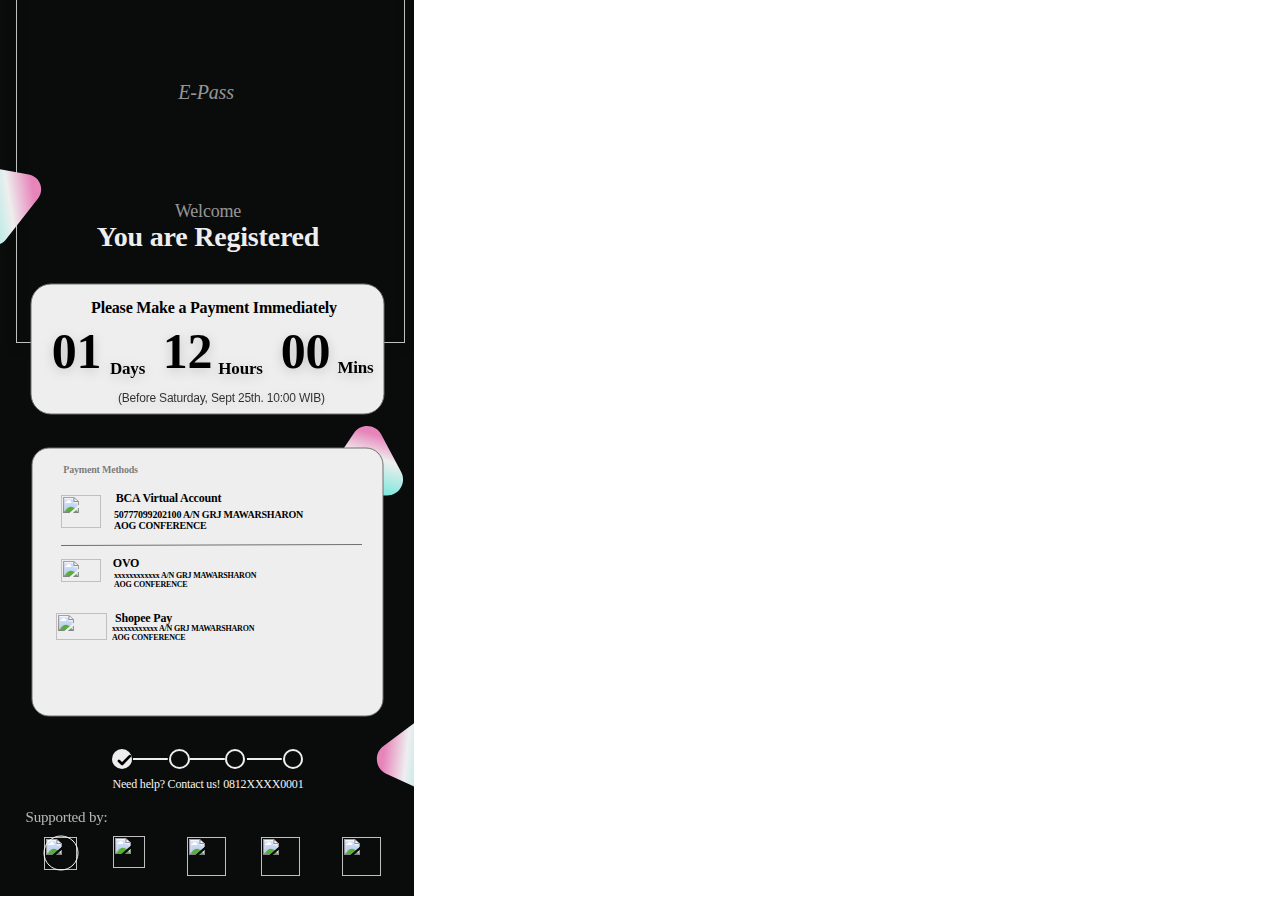
==== Step_1___Payment_Method.html @ 9010d150 "Add files via upload" ====
<!DOCTYPE html><html><head><meta charset="utf-8"/><meta http-equiv="X-UA-Compatible" content="IE=edge"/><meta name="viewport" content="width=device-width, initial-scale=1.0"><title>AOG Conference</title><link rel="stylesheet" type="text/css" id="applicationStylesheet" href="Step_1___Payment_Method.css"/><script id="applicationScript" type="text/javascript" src="Step_1___Payment_Method.js"></script></head><body><div id="Step_1_-_Payment_Method">
	<svg class="Background_c">
		<rect id="Background_c" rx="0" ry="0" x="0" y="0" width="414" height="896">
		</rect>
	</svg>
	<img id="Logo_c" src=".//assets/Logo_c.png" srcset=".//assets/Logo_c.png 1x">

	<div id="ID1_c">
		<svg class="Bulet_1_c">
			<ellipse id="Bulet_1_c" rx="9" ry="9" cx="9" cy="9">
			</ellipse>
		</svg>
		<div id="Check_c" class="Check">
			<svg class="Path_1_c" viewBox="77.57 171.838 7.988 5.809">
				<path id="Path_1_c" d="M 77.57049560546875 175.4299926757812 L 79.87003326416016 177.6471405029297 L 85.558349609375 171.8377838134766">
				</path>
			</svg>
		</div>
	</div>
	<div id="ID2_c">
		<svg class="Bulet_1_da">
			<ellipse id="Bulet_1_da" rx="9.5" ry="9" cx="9.5" cy="9">
			</ellipse>
		</svg>
		<div id="Check_da" class="Check">
			<svg class="Path_1_db" viewBox="77.57 171.838 7.988 5.809">
				<path id="Path_1_db" d="M 77.57049560546875 175.4299926757812 L 79.87003326416016 177.6471405029297 L 85.558349609375 171.8377838134766">
				</path>
			</svg>
		</div>
	</div>
	<div id="ID3_dc">
		<svg class="Bulet_1_dd">
			<ellipse id="Bulet_1_dd" rx="9" ry="9" cx="9" cy="9">
			</ellipse>
		</svg>
		<div id="Check_de" class="Check">
			<svg class="Path_1_df" viewBox="77.57 171.838 7.988 5.809">
				<path id="Path_1_df" d="M 77.57049560546875 175.4299926757812 L 79.87003326416016 177.6471405029297 L 85.558349609375 171.8377838134766">
				</path>
			</svg>
		</div>
	</div>
	<div id="ID4_dg">
		<svg class="Bulet_1_dh">
			<ellipse id="Bulet_1_dh" rx="9" ry="9" cx="9" cy="9">
			</ellipse>
		</svg>
		<div id="Check_di" class="Check">
			<svg class="Path_1_dj" viewBox="77.57 171.838 7.988 5.809">
				<path id="Path_1_dj" d="M 77.57049560546875 175.4299926757812 L 79.87003326416016 177.6471405029297 L 85.558349609375 171.8377838134766">
				</path>
			</svg>
		</div>
	</div>
	<div id="Garis__Step_dk">
		<svg class="Line_1_dl" viewBox="0 0 34.793 2">
			<path id="Line_1_dl" d="M 0 0 L 34.79327774047852 0">
			</path>
		</svg>
		<svg class="Line_2_dm" viewBox="0 0 34.793 2">
			<path id="Line_2_dm" d="M 0 0 L 34.79327774047852 0">
			</path>
		</svg>
		<svg class="Line_3_dn" viewBox="0 0 34.793 2">
			<path id="Line_3_dn" d="M 0 0 L 34.79327774047852 0">
			</path>
		</svg>
		<div id="Step__1_do">
			<span>Step <br/>1</span>
		</div>
		<div id="Step_2_dp">
			<span>Step 2</span>
		</div>
		<div id="Step_3_dq">
			<span>Step 3</span>
		</div>
		<div id="Step__4_dr">
			<span>Step <br/>4</span>
		</div>
	</div>
	<div id="Supported_by_ds">
		<span>Supported by:</span>
	</div>
	<div id="Need_help_Contact_us_0812XXXX0_dt">
		<span>Need help? Contact us! 0812XXXX0001</span>
	</div>
	<div id="Status_Bar_du">
		<div id="Battery_dv">
			<svg class="Border_dw">
				<rect id="Border_dw" rx="2.6666667461395264" ry="2.6666667461395264" x="0" y="0" width="22" height="11.333">
				</rect>
			</svg>
			<svg class="Cap_dx" viewBox="0 0 1.328 4">
				<path id="Cap_dx" d="M 0 0 L 0 4 C 0.8047311305999756 3.661223411560059 1.328037977218628 2.873133182525635 1.328037977218628 2 C 1.328037977218628 1.126866698265076 0.8047311305999756 0.3387765288352966 0 0">
				</path>
			</svg>
			<svg class="Capacity_dy">
				<rect id="Capacity_dy" rx="1.3333333730697632" ry="1.3333333730697632" x="0" y="0" width="18" height="7.333">
				</rect>
			</svg>
		</div>
		<svg class="Wifi_dz" viewBox="0 0 15.272 10.966">
			<path id="Wifi_dz" d="M 7.636500358581543 10.96560001373291 C 7.553820133209229 10.96560001373291 7.473130226135254 10.93181037902832 7.41510009765625 10.87290000915527 L 5.417100429534912 8.856900215148926 C 5.355820178985596 8.796520233154297 5.321700096130371 8.712539672851562 5.323500156402588 8.626500129699707 C 5.325290203094482 8.540619850158691 5.363010406494141 8.458290100097656 5.427000045776367 8.400600433349609 C 6.043790340423584 7.878690242767334 6.828470230102539 7.591279983520508 7.636500358581543 7.591279983520508 C 8.444530487060547 7.591279983520508 9.229209899902344 7.878699779510498 9.846000671386719 8.400600433349609 C 9.909970283508301 8.457460403442383 9.947690010070801 8.539790153503418 9.94950008392334 8.626500129699707 C 9.951300621032715 8.712539672851562 9.917180061340332 8.796520233154297 9.855899810791016 8.856900215148926 L 7.857900142669678 10.87290000915527 C 7.799020290374756 10.93268013000488 7.720390319824219 10.96560001373291 7.636500358581543 10.96560001373291 Z M 11.144700050354 7.427700042724609 C 11.06471061706543 7.427700042724609 10.9886302947998 7.397650241851807 10.93050003051758 7.343100070953369 C 10.02611064910889 6.524199962615967 8.856280326843262 6.073200225830078 7.636500358581543 6.073200225830078 C 6.41756010055542 6.073200225830078 5.248690128326416 6.524189949035645 4.345200061798096 7.343100070953369 C 4.287070274353027 7.397650241851807 4.210990428924561 7.427700042724609 4.13100004196167 7.427700042724609 C 4.048010349273682 7.427700042724609 3.970020294189453 7.395420074462891 3.911400318145752 7.336800098419189 L 2.7576003074646 6.170400142669678 C 2.695760250091553 6.108550071716309 2.662200212478638 6.026730060577393 2.663100242614746 5.940000057220459 C 2.663990259170532 5.853139877319336 2.698830127716064 5.771959781646729 2.761200189590454 5.711400032043457 C 4.090700149536133 4.47461986541748 5.82243013381958 3.793499946594238 7.637400150299072 3.793499946594238 C 9.452370643615723 3.793499946594238 11.18410015106201 4.47461986541748 12.51360034942627 5.711400032043457 C 12.57653999328613 5.772540092468262 12.6117000579834 5.853720188140869 12.61260032653809 5.940000057220459 C 12.61349010467529 6.025139808654785 12.57938003540039 6.109109878540039 12.51900005340576 6.170400142669678 L 11.36429977416992 7.336800098419189 C 11.3056697845459 7.395420074462891 11.22769069671631 7.427700042724609 11.144700050354 7.427700042724609 Z M 13.80420017242432 4.743000030517578 C 13.72325992584229 4.743000030517578 13.64719009399414 4.711999893188477 13.59000015258789 4.655700206756592 C 11.97506046295166 3.121779918670654 9.860730171203613 2.276999950408936 7.636500358581543 2.276999950408936 C 5.411370277404785 2.276999950408936 3.297040224075317 3.121769905090332 1.683000206947327 4.655700206756592 C 1.625820279121399 4.711989879608154 1.549740195274353 4.743000030517578 1.468800187110901 4.743000030517578 C 1.385810256004333 4.743000030517578 1.307820200920105 4.710720062255859 1.249200224876404 4.652100086212158 L 0.09360022097826004 3.485699892044067 C 0.03235022351145744 3.423549890518188 -0.0008897756924852729 3.342360019683838 2.24304201879022e-07 3.257100105285645 C 0.0009002243168652058 3.170560121536255 0.03510022535920143 3.089689970016479 0.09630022197961807 3.029400110244751 C 2.134430170059204 1.075860023498535 4.812250137329102 6.866454960174906e-09 7.636500358581543 6.866454960174906e-09 C 10.46075057983398 6.866454960174906e-09 13.13858032226562 1.075860023498535 15.17670059204102 3.029400110244751 C 15.23733043670654 3.090039968490601 15.2721004486084 3.173029899597168 15.2721004486084 3.257100105285645 C 15.27299022674561 3.342360019683838 15.23974990844727 3.423549890518188 15.17850017547607 3.485699892044067 L 14.02290058135986 4.652100086212158 C 13.96427059173584 4.710720062255859 13.88661003112793 4.743000030517578 13.80420017242432 4.743000030517578 Z">
			</path>
		</svg>
		<svg class="Cellular_Connection_d" viewBox="0 0 17 10.667">
			<path id="Cellular_Connection_d" d="M 16.00020027160645 10.6668004989624 L 15.00030040740967 10.6668004989624 C 14.44895076751709 10.6668004989624 14.00040054321289 10.2182502746582 14.00040054321289 9.666900634765625 L 14.00040054321289 0.999900221824646 C 14.00040054321289 0.4485502541065216 14.44895076751709 2.494811894848681e-07 15.00030040740967 2.494811894848681e-07 L 16.00020027160645 2.494811894848681e-07 C 16.55154991149902 2.494811894848681e-07 17.00010108947754 0.4485502541065216 17.00010108947754 0.999900221824646 L 17.00010108947754 9.666900634765625 C 17.00010108947754 10.2182502746582 16.55154991149902 10.6668004989624 16.00020027160645 10.6668004989624 Z M 11.33370018005371 10.6668004989624 L 10.33290100097656 10.6668004989624 C 9.781550407409668 10.6668004989624 9.333000183105469 10.2182502746582 9.333000183105469 9.666900634765625 L 9.333000183105469 3.333600282669067 C 9.333000183105469 2.782250165939331 9.781550407409668 2.333700180053711 10.33290100097656 2.333700180053711 L 11.33370018005371 2.333700180053711 C 11.88505077362061 2.333700180053711 12.3336009979248 2.782250165939331 12.3336009979248 3.333600282669067 L 12.3336009979248 9.666900634765625 C 12.3336009979248 10.2182502746582 11.88505077362061 10.6668004989624 11.33370018005371 10.6668004989624 Z M 6.666300773620605 10.6668004989624 L 5.66640043258667 10.6668004989624 C 5.115050315856934 10.6668004989624 4.666500568389893 10.2182502746582 4.666500568389893 9.666900634765625 L 4.666500568389893 5.66640043258667 C 4.666500568389893 5.115050315856934 5.115050315856934 4.666500091552734 5.66640043258667 4.666500091552734 L 6.666300773620605 4.666500091552734 C 7.218140602111816 4.666500091552734 7.667100429534912 5.115050315856934 7.667100429534912 5.66640043258667 L 7.667100429534912 9.666900634765625 C 7.667100429534912 10.2182502746582 7.218140602111816 10.6668004989624 6.666300773620605 10.6668004989624 Z M 1.999800562858582 10.6668004989624 L 0.9999005198478699 10.6668004989624 C 0.4485505521297455 10.6668004989624 5.447387820822769e-07 10.2182502746582 5.447387820822769e-07 9.666900634765625 L 5.447387820822769e-07 7.667100429534912 C 5.447387820822769e-07 7.115260124206543 0.4485505521297455 6.666300296783447 0.9999005198478699 6.666300296783447 L 1.999800562858582 6.666300296783447 C 2.551150560379028 6.666300296783447 2.999700546264648 7.115260124206543 2.999700546264648 7.667100429534912 L 2.999700546264648 9.666900634765625 C 2.999700546264648 10.2182502746582 2.551150560379028 10.6668004989624 1.999800562858582 10.6668004989624 Z">
			</path>
		</svg>
		<div id="Time_Style_d">
			<div id="_Time_d">
				<span>9:41</span>
			</div>
		</div>
	</div>
	<svg class="Rectangle_3_ea">
		<linearGradient id="Rectangle_3_ea" spreadMethod="pad" x1="-0.013" x2="1.035" y1="0" y2="1.349">
			<stop offset="0" stop-color="#80e8dd" stop-opacity="1"></stop>
			<stop offset="0.2091" stop-color="#7cc2f6" stop-opacity="1"></stop>
			<stop offset="0.5858" stop-color="#af81e4" stop-opacity="1"></stop>
			<stop offset="1" stop-color="#e784ba" stop-opacity="1"></stop>
		</linearGradient>
		<rect id="Rectangle_3_ea" rx="15" ry="15" x="0" y="0" width="345" height="56">
		</rect>
	</svg>
	<div id="Home_Indicator_d" class="Home_Indicator">
		<svg class="Home_Indicator_ea">
			<rect id="Home_Indicator_ea" rx="2.5" ry="2.5" x="0" y="0" width="134" height="5">
			</rect>
		</svg>
	</div>
	<img id="arrow_d" src=".//assets/arrow_d.png" srcset=".//assets/arrow_d.png 1x">

	<img id="refresh_d" src=".//assets/refresh_d.png" srcset=".//assets/refresh_d.png 1x">

	<svg class="Polygon_1_ea" viewBox="0 0 96 89">
		<linearGradient id="Polygon_1_ea" spreadMethod="pad" x1="0.267" x2="0.833" y1="0.41" y2="0.92">
			<stop offset="0" stop-color="#80e8dd" stop-opacity="1"></stop>
			<stop offset="0.591" stop-color="#eee" stop-opacity="1"></stop>
			<stop offset="1" stop-color="#e784ba" stop-opacity="1"></stop>
		</linearGradient>
		<path id="Polygon_1_ea" d="M 33.91754913330078 26.1112174987793 C 39.96156692504883 14.90459156036377 56.03842926025391 14.90459156036377 62.08245849609375 26.1112174987793 L 83.27459716796875 65.40497589111328 C 89.0238037109375 76.06497192382812 81.30366516113281 89 69.192138671875 89 L 26.807861328125 89 C 14.69633483886719 89 6.976194381713867 76.06497192382812 12.72540855407715 65.40497589111328 Z">
		</path>
	</svg>
	<svg class="Polygon_2_ec" viewBox="0 0 102 96">
		<linearGradient id="Polygon_2_ec" spreadMethod="pad" x1="0.267" x2="0.833" y1="0.41" y2="0.92">
			<stop offset="0" stop-color="#80e8dd" stop-opacity="1"></stop>
			<stop offset="0.591" stop-color="#eee" stop-opacity="1"></stop>
			<stop offset="1" stop-color="#e784ba" stop-opacity="1"></stop>
		</linearGradient>
		<path id="Polygon_2_ec" d="M 37.75325775146484 24.93503570556641 C 43.39348602294922 14.31813812255859 58.60650634765625 14.31813812255859 64.24673461914062 24.93503570556641 L 90.29267120361328 73.96267700195312 C 95.60027313232422 83.95344543457031 88.35902404785156 96 77.04593658447266 96 L 24.95406341552734 96 C 13.64097309112549 96 6.399733066558838 83.95344543457031 11.7073278427124 73.96267700195312 Z">
		</path>
	</svg>
	<svg class="Polygon_7_ee" viewBox="0 0 96 89">
		<linearGradient id="Polygon_7_ee" spreadMethod="pad" x1="0.267" x2="0.833" y1="0.41" y2="0.92">
			<stop offset="0" stop-color="#80e8dd" stop-opacity="1"></stop>
			<stop offset="0.591" stop-color="#eee" stop-opacity="1"></stop>
			<stop offset="1" stop-color="#e784ba" stop-opacity="1"></stop>
		</linearGradient>
		<path id="Polygon_7_ee" d="M 33.91754913330078 26.1112174987793 C 39.96156692504883 14.90459156036377 56.03842926025391 14.90459156036377 62.08245849609375 26.1112174987793 L 83.27459716796875 65.40497589111328 C 89.0238037109375 76.06497192382812 81.30366516113281 89 69.192138671875 89 L 26.807861328125 89 C 14.69633483886719 89 6.976194381713867 76.06497192382812 12.72540855407715 65.40497589111328 Z">
		</path>
	</svg>
	<div id="Logo_Sponsor_ef" class="Logo_Sponsor">
		<img id="gms_eg" src=".//assets/gms_eg.png" srcset=".//assets/gms_eg.png 1x">

		<svg class="Ellipse_8_eh">
			<ellipse id="Ellipse_8_eh" rx="17" ry="17" cx="17" cy="17">
			</ellipse>
		</svg>
		<img id="Image_15_ei" src=".//assets/Image_15_ei.png" srcset=".//assets/Image_15_ei.png 1x">

		<img id="Image_16_ej" src=".//assets/Image_16_ej.png" srcset=".//assets/Image_16_ej.png 1x">

		<img id="Image_12_ek" src=".//assets/Image_12_ek.png" srcset=".//assets/Image_12_ek.png 1x">

		<img id="Image_13_el" src=".//assets/Image_13_el.png" srcset=".//assets/Image_13_el.png 1x">

	</div>
	<div id="E-Pass">
		<span>E-Pass</span>
	</div>
	<svg class="Rectangle_4">
		<rect id="Rectangle_4" rx="20" ry="20" x="0" y="0" width="353" height="130">
		</rect>
	</svg>
	<div id="You_are_Registered">
		<span>You are Registered</span>
	</div>
	<div id="Welcome_ep">
		<span>Welcome</span>
	</div>
	<div id="ID01">
		<span>01</span>
	</div>
	<div id="ID12">
		<span>12</span>
	</div>
	<div id="ID00">
		<span>00</span>
	</div>
	<div id="Days">
		<span>Days</span>
	</div>
	<div id="Hours">
		<span>Hours</span>
	</div>
	<div id="Mins">
		<span>Mins</span>
	</div>
	<div id="Please_Make_a_Payment_Immediat">
		<span>Please Make a Payment Immediately</span>
	</div>
	<svg class="Rectangle_6_ex">
		<rect id="Rectangle_6_ex" rx="17" ry="17" x="0" y="0" width="351" height="268">
		</rect>
	</svg>
	<img id="Image_17" src=".//assets/Image_17.png" srcset=".//assets/Image_17.png 1x">

	<div id="Payment_Methods">
		<span>Payment Methods</span>
	</div>
	<div id="BCA_Virtual_Account">
		<span>BCA Virtual Account</span>
	</div>
	<div id="ID50777099202100_AN__GRJ_MAWAR">
		<span>50777099202100 A/N  GRJ MAWARSHARON  <br/>AOG CONFERENCE</span><br>
	</div>
	<img id="Image_18_e" src=".//assets/Image_18_e.png" srcset=".//assets/Image_18_e.png 1x">

	<svg class="Line_4" viewBox="0 0 301 1">
		<path id="Line_4" d="M 0 1 L 301 0">
		</path>
	</svg>
	<img id="Image_19" src=".//assets/Image_19.png" srcset=".//assets/Image_19.png 1x">

	<img id="Image_20" src=".//assets/Image_20.png" srcset=".//assets/Image_20.png 1x">

	<img id="Image_21" src=".//assets/Image_21.png" srcset=".//assets/Image_21.png 1x">

	<img id="Image_23" src=".//assets/Image_23.png" srcset=".//assets/Image_23.png 1x">

	<div id="OVO">
		<span>OVO</span>
	</div>
	<div id="xxxxxxxxxxxx_AN__GRJ_MAWARSHAR">
		<span>xxxxxxxxxxxx A/N  GRJ MAWARSHARON  <br/>AOG CONFERENCE</span><br>
	</div>
	<div id="Shopee_Pay">
		<span>Shopee Pay</span>
	</div>
	<div id="xxxxxxxxxxxx_AN__GRJ_MAWARSHAR_fb">
		<span>xxxxxxxxxxxx A/N  GRJ MAWARSHARON  <br/>AOG CONFERENCE</span><br>
	</div>
	<div id="Before_Saturday_Sept_25th_1000">
		<span>(Before Saturday, Sept 25th. 10:00 WIB) </span>
	</div>
</div>
</body>
<script src="https://code.jquery.com/jquery-3.4.1.min.js" integrity="sha256-CSXorXvZcTkaix6Yvo6HppcZGetbYMGWSFlBw8HfCJo="crossorigin="anonymous"></script>
<script src="https://cdnjs.cloudflare.com/ajax/libs/popper.js/1.14.3/umd/popper.min.js" integrity="sha384-ZMP7rVo3mIykV+2+9J3UJ46jBk0WLaUAdn689aCwoqbBJiSnjAK/l8WvCWPIPm49" crossorigin="anonymous"></script>

<script type="text/javascript">
	$("#Image_18_e").click(function(){
		window.location.href = "Step_1___VA.html";
	});

	$("#Image_21").click(function(){
		window.location.href = "Step_2.html";
	});
	
	$("#Image_23").click(function(){
		window.location.href = "Step_2.html";
	});
</script>

</html>
---- Step_1___Payment_Method.css ----
.mediaViewInfo {
	--web-view-name: Step 1 - Payment Method;
	--web-view-id: Step_1_-_Payment_Method;
	--web-scale-to-fit: true;
	--web-scale-to-fit-type: fit;
	--web-scale-on-resize: true;
	--web-enable-deep-linking: true;
}
:root {
	--web-view-ids: Step_1_-_Payment_Method;
}
* {
	margin: 0;
	padding: 0;
	box-sizing: border-box;
	border: none;
}
#Step_1_-_Payment_Method {
	position: absolute;
	width: 414px;
	height: 896px;
	background-color: rgba(255,255,255,1);
	overflow: hidden;
	--web-view-name: Step 1 - Payment Method;
	--web-view-id: Step_1_-_Payment_Method;
	--web-scale-to-fit: true;
	--web-scale-to-fit-type: fit;
	--web-scale-on-resize: true;
	--web-enable-deep-linking: true;
}
#Background_c {
	fill: rgba(10,11,11,1);
}
.Background_c {
	position: absolute;
	overflow: visible;
	width: 414px;
	height: 896px;
	left: 0px;
	top: 0px;
}
#Logo_c {
	filter: drop-shadow(0px 6px 6px rgba(0, 0, 0, 0.161));
	position: absolute;
	width: 389px;
	height: 389px;
	left: 16px;
	top: -46px;
	overflow: visible;
}
#ID1_c {
	position: absolute;
	width: 62.466px;
	height: 18px;
	left: 68.534px;
	top: 750px;
	overflow: visible;
}
#Bulet_1_c {
	fill: rgba(238,238,238,1);
	stroke: rgba(238,238,238,1);
	stroke-width: 2px;
	stroke-linejoin: miter;
	stroke-linecap: butt;
	stroke-miterlimit: 4;
	shape-rendering: auto;
}
.Bulet_1_c {
	position: absolute;
	overflow: visible;
	width: 18px;
	height: 18px;
	left: 44.466px;
	top: 0px;
}
#Check_c {
	position: absolute;
	width: 57.973px;
	height: 11.619px;
	left: 0px;
	top: 0.229px;
	overflow: visible;
}
#Path_1_c {
	fill: transparent;
	stroke: rgba(0,0,0,1);
	stroke-width: 2px;
	stroke-linejoin: round;
	stroke-linecap: round;
	stroke-miterlimit: 4;
	shape-rendering: auto;
}
.Path_1_c {
	overflow: visible;
	position: absolute;
	width: 10.816px;
	height: 8.224px;
	left: 49.985px;
	top: 5.809px;
	transform: matrix(1,0,0,1,0,0);
}
#ID2_c {
	position: absolute;
	width: 63.405px;
	height: 19px;
	left: 125.595px;
	top: 749px;
	overflow: visible;
}
#Bulet_1_da {
	fill: transparent;
	stroke: rgba(238,238,238,1);
	stroke-width: 2px;
	stroke-linejoin: miter;
	stroke-linecap: butt;
	stroke-miterlimit: 4;
	shape-rendering: auto;
}
.Bulet_1_da {
	position: absolute;
	overflow: visible;
	width: 19px;
	height: 18px;
	left: 44.405px;
	top: 1px;
}
#Check_da {
	opacity: 0;
	position: absolute;
	width: 57.973px;
	height: 11.619px;
	left: 0px;
	top: 0px;
	overflow: visible;
}
#Path_1_db {
	fill: transparent;
	stroke: rgba(238,238,238,1);
	stroke-width: 2px;
	stroke-linejoin: round;
	stroke-linecap: round;
	stroke-miterlimit: 4;
	shape-rendering: auto;
}
.Path_1_db {
	overflow: visible;
	position: absolute;
	width: 10.816px;
	height: 8.224px;
	left: 49.985px;
	top: 5.809px;
	transform: matrix(1,0,0,1,0,0);
}
#ID3_dc {
	position: absolute;
	width: 62.039px;
	height: 19px;
	left: 181.961px;
	top: 749px;
	overflow: visible;
}
#Bulet_1_dd {
	fill: transparent;
	stroke: rgba(238,238,238,1);
	stroke-width: 2px;
	stroke-linejoin: miter;
	stroke-linecap: butt;
	stroke-miterlimit: 4;
	shape-rendering: auto;
}
.Bulet_1_dd {
	position: absolute;
	overflow: visible;
	width: 18px;
	height: 18px;
	left: 44.039px;
	top: 1px;
}
#Check_de {
	opacity: 0;
	position: absolute;
	width: 57.973px;
	height: 11.619px;
	left: 0px;
	top: 0px;
	overflow: visible;
}
#Path_1_df {
	fill: transparent;
	stroke: rgba(238,238,238,1);
	stroke-width: 2px;
	stroke-linejoin: round;
	stroke-linecap: round;
	stroke-miterlimit: 4;
	shape-rendering: auto;
}
.Path_1_df {
	overflow: visible;
	position: absolute;
	width: 10.816px;
	height: 8.224px;
	left: 49.985px;
	top: 5.809px;
	transform: matrix(1,0,0,1,0,0);
}
#ID4_dg {
	position: absolute;
	width: 62.283px;
	height: 19px;
	left: 239.717px;
	top: 749px;
	overflow: visible;
}
#Bulet_1_dh {
	fill: transparent;
	stroke: rgba(238,238,238,1);
	stroke-width: 2px;
	stroke-linejoin: miter;
	stroke-linecap: butt;
	stroke-miterlimit: 4;
	shape-rendering: auto;
}
.Bulet_1_dh {
	position: absolute;
	overflow: visible;
	width: 18px;
	height: 18px;
	left: 44.283px;
	top: 1px;
}
#Check_di {
	opacity: 0;
	position: absolute;
	width: 57.973px;
	height: 11.619px;
	left: 0px;
	top: 0px;
	overflow: visible;
}
#Path_1_dj {
	fill: transparent;
	stroke: rgba(238,238,238,1);
	stroke-width: 2px;
	stroke-linejoin: round;
	stroke-linecap: round;
	stroke-miterlimit: 4;
	shape-rendering: auto;
}
.Path_1_dj {
	overflow: visible;
	position: absolute;
	width: 10.816px;
	height: 8.224px;
	left: 49.985px;
	top: 5.809px;
	transform: matrix(1,0,0,1,0,0);
}
#Garis__Step_dk {
	position: absolute;
	width: 148.915px;
	height: 1px;
	left: 133.083px;
	top: 758.75px;
	overflow: visible;
}
#Line_1_dl {
	fill: transparent;
	stroke: rgba(238,238,238,1);
	stroke-width: 2px;
	stroke-linejoin: miter;
	stroke-linecap: butt;
	stroke-miterlimit: 4;
	shape-rendering: auto;
}
.Line_1_dl {
	overflow: visible;
	position: absolute;
	width: 34.793px;
	height: 2px;
	left: 0px;
	top: 0px;
	transform: matrix(1,0,0,1,0,0);
}
#Line_2_dm {
	fill: transparent;
	stroke: rgba(238,238,238,1);
	stroke-width: 2px;
	stroke-linejoin: miter;
	stroke-linecap: butt;
	stroke-miterlimit: 4;
	shape-rendering: auto;
}
.Line_2_dm {
	overflow: visible;
	position: absolute;
	width: 34.793px;
	height: 2px;
	left: 57.061px;
	top: 0px;
	transform: matrix(1,0,0,1,0,0);
}
#Line_3_dn {
	fill: transparent;
	stroke: rgba(238,238,238,1);
	stroke-width: 2px;
	stroke-linejoin: miter;
	stroke-linecap: butt;
	stroke-miterlimit: 4;
	shape-rendering: auto;
}
.Line_3_dn {
	overflow: visible;
	position: absolute;
	width: 34.793px;
	height: 2px;
	left: 114.122px;
	top: 0px;
	transform: matrix(1,0,0,1,0,0);
}
#Step__1_do {
	display: none;
	left: -24.083px;
	top: 13.25px;
	position: absolute;
	overflow: visible;
	width: 33px;
	height: 32px;
	text-align: center;
	font-family: SF Pro Text;
	font-style: normal;
	font-weight: bold;
	font-size: 12px;
	color: rgba(238,238,238,1);
	letter-spacing: -0.2px;
}
#Step_2_dp {
	opacity: 0.75;
	display: none;
	left: 32.917px;
	top: 13.25px;
	position: absolute;
	overflow: visible;
	width: 30px;
	height: 32px;
	text-align: center;
	font-family: SF Pro Text;
	font-style: normal;
	font-weight: bold;
	font-size: 12px;
	color: rgba(238,238,238,1);
	letter-spacing: -0.2px;
}
#Step_3_dq {
	opacity: 0.75;
	display: none;
	left: 88.917px;
	top: 13.25px;
	position: absolute;
	overflow: visible;
	width: 33px;
	height: 32px;
	text-align: center;
	font-family: SF Pro Text;
	font-style: normal;
	font-weight: bold;
	font-size: 12px;
	color: rgba(238,238,238,1);
	letter-spacing: -0.2px;
}
#Step__4_dr {
	opacity: 0.75;
	display: none;
	left: 143.917px;
	top: 13.25px;
	position: absolute;
	overflow: visible;
	width: 34px;
	height: 32px;
	text-align: center;
	font-family: SF Pro Text;
	font-style: normal;
	font-weight: bold;
	font-size: 12px;
	color: rgba(238,238,238,1);
	letter-spacing: -0.2px;
}
#Supported_by_ds {
	opacity: 0.72;
	left: 15px;
	top: 809px;
	position: absolute;
	overflow: visible;
	width: 103px;
	height: 20px;
	text-align: center;
	font-family: Calibri;
	font-style: normal;
	font-weight: normal;
	font-size: 15px;
	color: rgba(245,245,245,1);
	letter-spacing: -0.2px;
}
#Need_help_Contact_us_0812XXXX0_dt {
	left: 27px;
	top: 777px;
	position: absolute;
	overflow: visible;
	width: 362px;
	height: 23px;
	text-align: center;
	font-family: Calibri;
	font-style: normal;
	font-weight: normal;
	font-size: 12px;
	color: rgba(245,245,245,1);
	letter-spacing: -0.2px;
}
#Status_Bar_du {
	position: absolute;
	width: 339.328px;
	height: 18px;
	left: 37px;
	top: 21.33px;
	display: none;
	overflow: visible;
}
#Battery_dv {
	position: absolute;
	width: 24.328px;
	height: 11.333px;
	left: 315px;
	top: 3.003px;
	overflow: visible;
}
#Border_dw {
	opacity: 0.35;
	fill: rgba(238,238,238,1);
	stroke: rgba(255,255,255,1);
	stroke-width: 1px;
	stroke-linejoin: miter;
	stroke-linecap: butt;
	stroke-miterlimit: 10;
	shape-rendering: auto;
}
.Border_dw {
	position: absolute;
	overflow: visible;
	width: 22px;
	height: 11.333px;
	left: 0px;
	top: 0px;
}
#Cap_dx {
	opacity: 0.4;
	fill: rgba(238,238,238,1);
}
.Cap_dx {
	overflow: visible;
	position: absolute;
	width: 1.328px;
	height: 4px;
	left: 23px;
	top: 3.667px;
	transform: matrix(1,0,0,1,0,0);
}
#Capacity_dy {
	fill: rgba(238,238,238,1);
}
.Capacity_dy {
	position: absolute;
	overflow: visible;
	width: 18px;
	height: 7.333px;
	left: 2px;
	top: 2px;
}
#Wifi_dz {
	fill: rgba(238,238,238,1);
}
.Wifi_dz {
	overflow: visible;
	position: absolute;
	width: 15.272px;
	height: 10.966px;
	left: 294.694px;
	top: 3.001px;
	transform: matrix(1,0,0,1,0,0);
}
#Cellular_Connection_d {
	fill: rgba(238,238,238,1);
}
.Cellular_Connection_d {
	overflow: visible;
	position: absolute;
	width: 17px;
	height: 10.667px;
	left: 272.667px;
	top: 3.337px;
	transform: matrix(1,0,0,1,0,0);
}
#Time_Style_d {
	position: absolute;
	width: 54px;
	height: 18px;
	left: 0px;
	top: 0px;
	overflow: visible;
}
#_Time_d {
	left: 0px;
	top: 0px;
	position: absolute;
	overflow: hidden;
	width: 55px;
	height: 18px;
	text-align: center;
	font-family: SF Pro Text;
	font-style: normal;
	font-weight: bold;
	font-size: 15px;
	color: rgba(238,238,238,1);
	letter-spacing: -0.2px;
}
#Rectangle_3_ea {
	opacity: 0.7;
	fill: url(#Rectangle_3_ea);
	stroke: rgba(54,57,154,0.302);
	stroke-width: 1px;
	stroke-linejoin: miter;
	stroke-linecap: butt;
	stroke-miterlimit: 4;
	shape-rendering: auto;
}
.Rectangle_3_ea {
	filter: drop-shadow(0px 10px 10px rgba(89, 95, 255, 0.243));
	display: none;
	position: absolute;
	overflow: visible;
	width: 375px;
	height: 86px;
	left: 35px;
	top: 632px;
}
#Home_Indicator_d {
	position: absolute;
	width: 134px;
	height: 5px;
	left: 140px;
	top: 881px;
	display: none;
	overflow: visible;
}
#Home_Indicator_ea {
	fill: rgba(255,255,255,1);
}
.Home_Indicator_ea {
	position: absolute;
	overflow: visible;
	width: 134px;
	height: 5px;
	left: 0px;
	top: 0px;
}
#arrow_d {
	display: none;
	position: absolute;
	width: 16px;
	height: 16px;
	left: 37px;
	top: 57px;
	overflow: visible;
}
#refresh_d {
	display: none;
	position: absolute;
	width: 23px;
	height: 23px;
	left: 353px;
	top: 54px;
	overflow: visible;
}
#Polygon_1_ea {
	fill: url(#Polygon_1_ea);
}
.Polygon_1_ea {
	overflow: visible;
	position: absolute;
	width: 96px;
	height: 89px;
	transform: matrix(1,0,0,1,378.9255,724.6476) rotate(143deg);
	transform-origin: center;
	left: 0px;
	top: 0px;
}
#Polygon_2_ec {
	fill: url(#Polygon_2_ec);
}
.Polygon_2_ec {
	overflow: visible;
	position: absolute;
	width: 102px;
	height: 96px;
	transform: matrix(1,0,0,1,-66.8779,141.4269) rotate(-52deg);
	transform-origin: center;
	left: 0px;
	top: 0px;
}
#Polygon_7_ee {
	fill: url(#Polygon_7_ee);
}
.Polygon_7_ee {
	overflow: visible;
	position: absolute;
	width: 96px;
	height: 89px;
	transform: matrix(1,0,0,1,303.9255,429.6476) rotate(242deg);
	transform-origin: center;
	left: 0px;
	top: 0px;
}
#Logo_Sponsor_ef {
	position: absolute;
	width: 337px;
	height: 40px;
	left: 44px;
	top: 836px;
	overflow: visible;
}
#gms_eg {
	position: absolute;
	width: 33px;
	height: 33px;
	left: 0px;
	top: 1px;
	overflow: visible;
}
#Ellipse_8_eh {
	fill: transparent;
	stroke: rgba(255,255,255,1);
	stroke-width: 1px;
	stroke-linejoin: miter;
	stroke-linecap: butt;
	stroke-miterlimit: 4;
	shape-rendering: auto;
}
.Ellipse_8_eh {
	position: absolute;
	overflow: visible;
	width: 34px;
	height: 34px;
	left: 0px;
	top: 0px;
}
#Image_15_ei {
	position: absolute;
	width: 32px;
	height: 32px;
	left: 69px;
	top: 0px;
	overflow: visible;
}
#Image_16_ej {
	position: absolute;
	width: 39px;
	height: 39px;
	left: 298px;
	top: 1px;
	overflow: visible;
}
#Image_12_ek {
	position: absolute;
	width: 39px;
	height: 39px;
	left: 143px;
	top: 1px;
	overflow: visible;
}
#Image_13_el {
	position: absolute;
	width: 39px;
	height: 39px;
	left: 217px;
	top: 1px;
	overflow: visible;
}
#E-Pass {
	left: 95px;
	top: 81px;
	position: absolute;
	overflow: visible;
	width: 222px;
	height: 31px;
	text-align: center;
	font-family: Calibri;
	font-style: italic;
	font-weight: normal;
	font-size: 20px;
	color: rgba(245,245,245,0.6);
	letter-spacing: -0.2px;
}
#Rectangle_4 {
	fill: rgba(238,238,238,1);
	stroke: rgba(112,112,112,1);
	stroke-width: 1px;
	stroke-linejoin: miter;
	stroke-linecap: butt;
	stroke-miterlimit: 4;
	shape-rendering: auto;
}
.Rectangle_4 {
	position: absolute;
	overflow: visible;
	width: 353px;
	height: 130px;
	left: 31px;
	top: 284px;
}
#You_are_Registered {
	left: 32px;
	top: 221px;
	position: absolute;
	overflow: visible;
	width: 352px;
	height: 44px;
	text-align: center;
	font-family: SF Pro Text;
	font-style: normal;
	font-weight: bold;
	font-size: 28px;
	color: rgba(238,238,238,1);
	letter-spacing: -0.2px;
}
#Welcome_ep {
	left: 97px;
	top: 201px;
	position: absolute;
	overflow: visible;
	width: 222px;
	height: 31px;
	text-align: center;
	font-family: Calibri;
	font-style: normal;
	font-weight: normal;
	font-size: 18px;
	color: rgba(245,245,245,0.6);
	letter-spacing: -0.2px;
}
#ID01 {
	filter: drop-shadow(0px 3px 6px rgba(0, 0, 0, 0.161));
	left: 38px;
	top: 322px;
	position: absolute;
	overflow: visible;
	width: 77px;
	height: 89px;
	text-align: center;
	font-family: SF Pro Text;
	font-style: normal;
	font-weight: bold;
	font-size: 50px;
	color: rgba(0,0,0,1);
	letter-spacing: -0.2px;
}
#ID12 {
	filter: drop-shadow(0px 3px 6px rgba(0, 0, 0, 0.161));
	left: 149px;
	top: 322px;
	position: absolute;
	overflow: visible;
	width: 77px;
	height: 89px;
	text-align: center;
	font-family: SF Pro Text;
	font-style: normal;
	font-weight: bold;
	font-size: 50px;
	color: rgba(0,0,0,1);
	letter-spacing: -0.2px;
}
#ID00 {
	filter: drop-shadow(0px 3px 6px rgba(0, 0, 0, 0.161));
	left: 267px;
	top: 322px;
	position: absolute;
	overflow: visible;
	width: 77px;
	height: 89px;
	text-align: center;
	font-family: SF Pro Text;
	font-style: normal;
	font-weight: bold;
	font-size: 50px;
	color: rgba(0,0,0,1);
	letter-spacing: -0.2px;
}
#Days {
	filter: drop-shadow(0px 3px 6px rgba(0, 0, 0, 0.161));
	left: 109px;
	top: 359px;
	position: absolute;
	overflow: visible;
	width: 37px;
	white-space: nowrap;
	text-align: center;
	font-family: SF Pro Text;
	font-style: normal;
	font-weight: bold;
	font-size: 17px;
	color: rgba(0,0,0,1);
	letter-spacing: -0.2px;
}
#Hours {
	filter: drop-shadow(0px 3px 6px rgba(0, 0, 0, 0.161));
	left: 218px;
	top: 359px;
	position: absolute;
	overflow: visible;
	width: 45px;
	white-space: nowrap;
	text-align: center;
	font-family: SF Pro Text;
	font-style: normal;
	font-weight: bold;
	font-size: 17px;
	color: rgba(0,0,0,1);
	letter-spacing: -0.2px;
}
#Mins {
	filter: drop-shadow(0px 3px 6px rgba(0, 0, 0, 0.161));
	left: 337px;
	top: 358px;
	position: absolute;
	overflow: visible;
	width: 37px;
	white-space: nowrap;
	text-align: center;
	font-family: SF Pro Text;
	font-style: normal;
	font-weight: bold;
	font-size: 17px;
	color: rgba(0,0,0,1);
	letter-spacing: -0.2px;
}
#Please_Make_a_Payment_Immediat {
	left: 74px;
	top: 299px;
	position: absolute;
	overflow: visible;
	width: 280px;
	height: 23px;
	text-align: center;
	font-family: SF Pro Text;
	font-style: normal;
	font-weight: bold;
	font-size: 16px;
	color: rgba(0,0,0,1);
	letter-spacing: -0.2px;
}
#Rectangle_6_ex {
	fill: rgba(238,238,238,1);
	stroke: rgba(112,112,112,1);
	stroke-width: 1px;
	stroke-linejoin: miter;
	stroke-linecap: butt;
	stroke-miterlimit: 4;
	shape-rendering: auto;
}
.Rectangle_6_ex {
	position: absolute;
	overflow: visible;
	width: 351px;
	height: 268px;
	left: 32px;
	top: 448px;
}
#Image_17 {
	position: absolute;
	width: 40px;
	height: 33px;
	left: 61px;
	top: 495px;
	overflow: visible;
}
#Payment_Methods {
	left: 18px;
	top: 464px;
	position: absolute;
	overflow: visible;
	width: 165px;
	height: 16px;
	text-align: center;
	font-family: SF Pro Text;
	font-style: normal;
	font-weight: bold;
	font-size: 10px;
	color: rgba(0,0,0,0.502);
	letter-spacing: -0.2px;
}
#BCA_Virtual_Account {
	left: 111px;
	top: 491px;
	position: absolute;
	overflow: visible;
	width: 115px;
	height: 16px;
	text-align: center;
	font-family: SF Pro Text;
	font-style: normal;
	font-weight: bold;
	font-size: 12px;
	color: rgba(0,0,0,1);
	letter-spacing: -0.2px;
}
#ID50777099202100_AN__GRJ_MAWAR {
	left: 114px;
	top: 509px;
	position: absolute;
	overflow: hidden;
	width: 203px;
	height: 28px;
	text-align: left;
	font-family: SF Pro Text;
	font-style: normal;
	font-weight: bold;
	font-size: 10px;
	color: rgba(0,0,0,1);
	letter-spacing: -0.2px;
}
#Image_18_e {
	opacity: 0.54;
	position: absolute;
	width: 16px;
	height: 11px;
	left: 344px;
	top: 509px;
	overflow: visible;
}
#Line_4 {
	fill: transparent;
	stroke: rgba(112,112,112,1);
	stroke-width: 1px;
	stroke-linejoin: miter;
	stroke-linecap: butt;
	stroke-miterlimit: 4;
	shape-rendering: auto;
}
.Line_4 {
	overflow: visible;
	position: absolute;
	width: 301.003px;
	height: 2px;
	left: 60.5px;
	top: 543.5px;
	transform: matrix(1,0,0,1,0,0);
}
#Image_19 {
	position: absolute;
	width: 40px;
	height: 23px;
	left: 61px;
	top: 559px;
	overflow: visible;
}
#Image_20 {
	position: absolute;
	width: 51px;
	height: 27px;
	left: 56px;
	top: 613px;
	overflow: visible;
}
#Image_21 {
	opacity: 0.54;
	position: absolute;
	width: 16px;
	height: 11px;
	left: 344px;
	top: 565px;
	overflow: visible;
}
#Image_23 {
	opacity: 0.54;
	position: absolute;
	width: 16px;
	height: 11px;
	left: 344px;
	top: 616px;
	overflow: visible;
}
#OVO {
	left: 111px;
	top: 556px;
	position: absolute;
	overflow: visible;
	width: 30px;
	height: 16px;
	text-align: center;
	font-family: SF Pro Text;
	font-style: normal;
	font-weight: bold;
	font-size: 12px;
	color: rgba(0,0,0,1);
	letter-spacing: -0.2px;
}
#xxxxxxxxxxxx_AN__GRJ_MAWARSHAR {
	left: 114px;
	top: 571px;
	position: absolute;
	overflow: hidden;
	width: 148px;
	height: 28px;
	text-align: left;
	font-family: SF Pro Text;
	font-style: normal;
	font-weight: bold;
	font-size: 8px;
	color: rgba(0,0,0,1);
	letter-spacing: -0.2px;
}
#Shopee_Pay {
	left: 112px;
	top: 611px;
	position: absolute;
	overflow: visible;
	width: 63px;
	height: 16px;
	text-align: center;
	font-family: SF Pro Text;
	font-style: normal;
	font-weight: bold;
	font-size: 12px;
	color: rgba(0,0,0,1);
	letter-spacing: -0.2px;
}
#xxxxxxxxxxxx_AN__GRJ_MAWARSHAR_fb {
	left: 112px;
	top: 624px;
	position: absolute;
	overflow: hidden;
	width: 150px;
	height: 23px;
	text-align: left;
	font-family: SF Pro Text;
	font-style: normal;
	font-weight: bold;
	font-size: 8px;
	color: rgba(0,0,0,1);
	letter-spacing: -0.2px;
}
#Before_Saturday_Sept_25th_1000 {
	opacity: 0.8;
	filter: drop-shadow(0px 3px 6px rgba(0, 0, 0, 0.161));
	left: 118px;
	top: 391px;
	position: absolute;
	overflow: visible;
	width: 171px;
	white-space: nowrap;
	text-align: center;
	font-family: Arial;
	font-style: normal;
	font-weight: normal;
	font-size: 12px;
	color: rgba(0,0,0,1);
	letter-spacing: -0.2px;
}
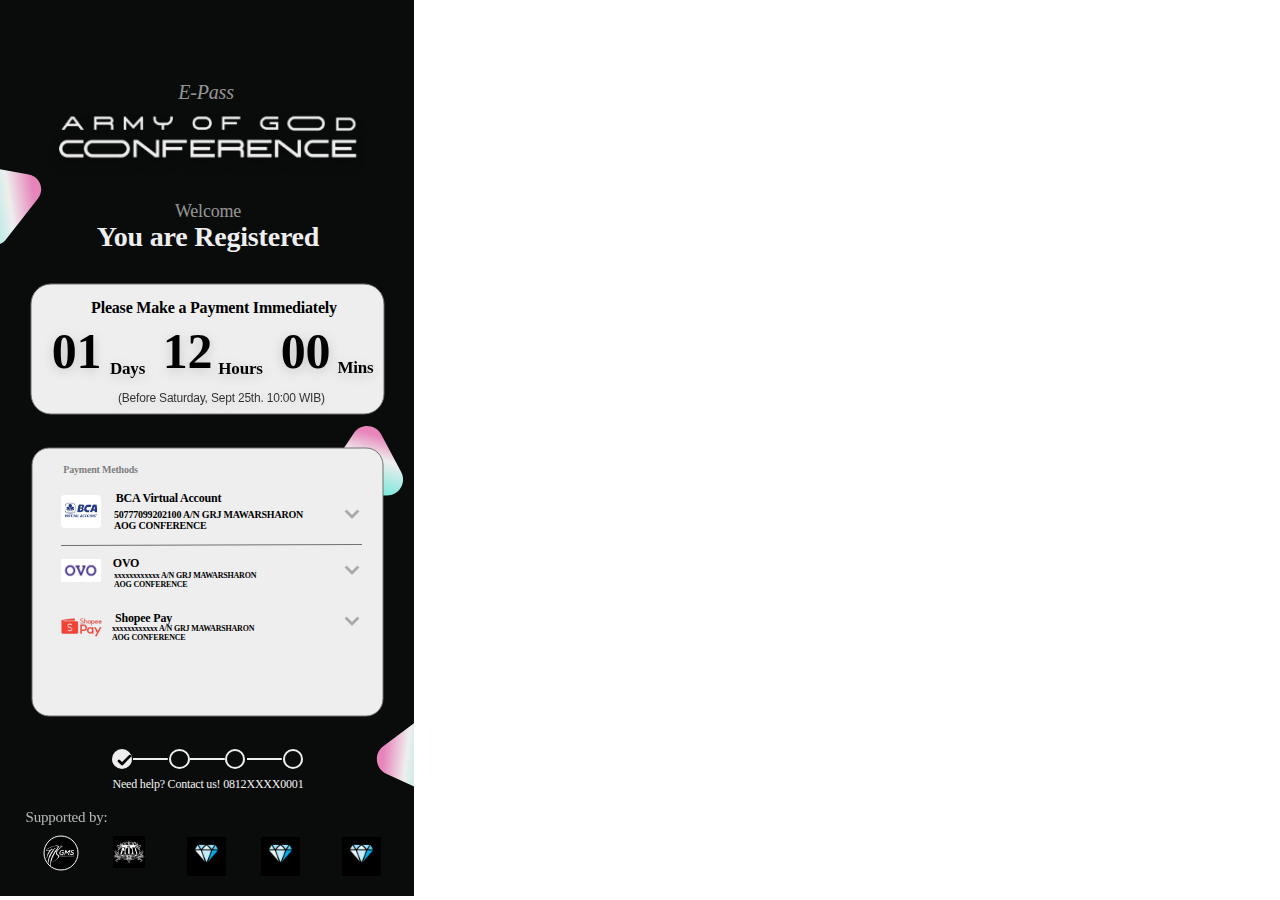
==== commit d51b6158: "Update Step_1___Payment_Method.html" ====
--- a/Step_1___Payment_Method.html
+++ b/Step_1___Payment_Method.html
@@ -1,273 +1,273 @@
-<!DOCTYPE html>-<html>-<head>-<meta charset="utf-8"/>-<meta http-equiv="X-UA-Compatible" content="IE=edge"/>-<meta name="viewport" content="width=device-width, initial-scale=1.0">-<title>AOG Conference</title>-<link rel="stylesheet" type="text/css" id="applicationStylesheet" href="Step_1___Payment_Method.css"/>-<script id="applicationScript" type="text/javascript" src="Step_1___Payment_Method.js"></script>-</head>-<body>-<div id="Step_1_-_Payment_Method">
-	<svg class="Background_c">
-		<rect id="Background_c" rx="0" ry="0" x="0" y="0" width="414" height="896">
-		</rect>
-	</svg>
-	<img id="Logo_c" src=".//assets/Logo_c.png" srcset=".//assets/Logo_c.png 1x">
-
-	<div id="ID1_c">
-		<svg class="Bulet_1_c">
-			<ellipse id="Bulet_1_c" rx="9" ry="9" cx="9" cy="9">
-			</ellipse>
-		</svg>
-		<div id="Check_c" class="Check">
-			<svg class="Path_1_c" viewBox="77.57 171.838 7.988 5.809">
-				<path id="Path_1_c" d="M 77.57049560546875 175.4299926757812 L 79.87003326416016 177.6471405029297 L 85.558349609375 171.8377838134766">
-				</path>
-			</svg>
-		</div>
-	</div>
-	<div id="ID2_c">
-		<svg class="Bulet_1_da">
-			<ellipse id="Bulet_1_da" rx="9.5" ry="9" cx="9.5" cy="9">
-			</ellipse>
-		</svg>
-		<div id="Check_da" class="Check">
-			<svg class="Path_1_db" viewBox="77.57 171.838 7.988 5.809">
-				<path id="Path_1_db" d="M 77.57049560546875 175.4299926757812 L 79.87003326416016 177.6471405029297 L 85.558349609375 171.8377838134766">
-				</path>
-			</svg>
-		</div>
-	</div>
-	<div id="ID3_dc">
-		<svg class="Bulet_1_dd">
-			<ellipse id="Bulet_1_dd" rx="9" ry="9" cx="9" cy="9">
-			</ellipse>
-		</svg>
-		<div id="Check_de" class="Check">
-			<svg class="Path_1_df" viewBox="77.57 171.838 7.988 5.809">
-				<path id="Path_1_df" d="M 77.57049560546875 175.4299926757812 L 79.87003326416016 177.6471405029297 L 85.558349609375 171.8377838134766">
-				</path>
-			</svg>
-		</div>
-	</div>
-	<div id="ID4_dg">
-		<svg class="Bulet_1_dh">
-			<ellipse id="Bulet_1_dh" rx="9" ry="9" cx="9" cy="9">
-			</ellipse>
-		</svg>
-		<div id="Check_di" class="Check">
-			<svg class="Path_1_dj" viewBox="77.57 171.838 7.988 5.809">
-				<path id="Path_1_dj" d="M 77.57049560546875 175.4299926757812 L 79.87003326416016 177.6471405029297 L 85.558349609375 171.8377838134766">
-				</path>
-			</svg>
-		</div>
-	</div>
-	<div id="Garis__Step_dk">
-		<svg class="Line_1_dl" viewBox="0 0 34.793 2">
-			<path id="Line_1_dl" d="M 0 0 L 34.79327774047852 0">
-			</path>
-		</svg>
-		<svg class="Line_2_dm" viewBox="0 0 34.793 2">
-			<path id="Line_2_dm" d="M 0 0 L 34.79327774047852 0">
-			</path>
-		</svg>
-		<svg class="Line_3_dn" viewBox="0 0 34.793 2">
-			<path id="Line_3_dn" d="M 0 0 L 34.79327774047852 0">
-			</path>
-		</svg>
-		<div id="Step__1_do">
-			<span>Step <br/>1</span>
-		</div>
-		<div id="Step_2_dp">
-			<span>Step 2</span>
-		</div>
-		<div id="Step_3_dq">
-			<span>Step 3</span>
-		</div>
-		<div id="Step__4_dr">
-			<span>Step <br/>4</span>
-		</div>
-	</div>
-	<div id="Supported_by_ds">
-		<span>Supported by:</span>
-	</div>
-	<div id="Need_help_Contact_us_0812XXXX0_dt">
-		<span>Need help? Contact us! 0812XXXX0001</span>
-	</div>
-	<div id="Status_Bar_du">
-		<div id="Battery_dv">
-			<svg class="Border_dw">
-				<rect id="Border_dw" rx="2.6666667461395264" ry="2.6666667461395264" x="0" y="0" width="22" height="11.333">
-				</rect>
-			</svg>
-			<svg class="Cap_dx" viewBox="0 0 1.328 4">
-				<path id="Cap_dx" d="M 0 0 L 0 4 C 0.8047311305999756 3.661223411560059 1.328037977218628 2.873133182525635 1.328037977218628 2 C 1.328037977218628 1.126866698265076 0.8047311305999756 0.3387765288352966 0 0">
-				</path>
-			</svg>
-			<svg class="Capacity_dy">
-				<rect id="Capacity_dy" rx="1.3333333730697632" ry="1.3333333730697632" x="0" y="0" width="18" height="7.333">
-				</rect>
-			</svg>
-		</div>
-		<svg class="Wifi_dz" viewBox="0 0 15.272 10.966">
-			<path id="Wifi_dz" d="M 7.636500358581543 10.96560001373291 C 7.553820133209229 10.96560001373291 7.473130226135254 10.93181037902832 7.41510009765625 10.87290000915527 L 5.417100429534912 8.856900215148926 C 5.355820178985596 8.796520233154297 5.321700096130371 8.712539672851562 5.323500156402588 8.626500129699707 C 5.325290203094482 8.540619850158691 5.363010406494141 8.458290100097656 5.427000045776367 8.400600433349609 C 6.043790340423584 7.878690242767334 6.828470230102539 7.591279983520508 7.636500358581543 7.591279983520508 C 8.444530487060547 7.591279983520508 9.229209899902344 7.878699779510498 9.846000671386719 8.400600433349609 C 9.909970283508301 8.457460403442383 9.947690010070801 8.539790153503418 9.94950008392334 8.626500129699707 C 9.951300621032715 8.712539672851562 9.917180061340332 8.796520233154297 9.855899810791016 8.856900215148926 L 7.857900142669678 10.87290000915527 C 7.799020290374756 10.93268013000488 7.720390319824219 10.96560001373291 7.636500358581543 10.96560001373291 Z M 11.144700050354 7.427700042724609 C 11.06471061706543 7.427700042724609 10.9886302947998 7.397650241851807 10.93050003051758 7.343100070953369 C 10.02611064910889 6.524199962615967 8.856280326843262 6.073200225830078 7.636500358581543 6.073200225830078 C 6.41756010055542 6.073200225830078 5.248690128326416 6.524189949035645 4.345200061798096 7.343100070953369 C 4.287070274353027 7.397650241851807 4.210990428924561 7.427700042724609 4.13100004196167 7.427700042724609 C 4.048010349273682 7.427700042724609 3.970020294189453 7.395420074462891 3.911400318145752 7.336800098419189 L 2.7576003074646 6.170400142669678 C 2.695760250091553 6.108550071716309 2.662200212478638 6.026730060577393 2.663100242614746 5.940000057220459 C 2.663990259170532 5.853139877319336 2.698830127716064 5.771959781646729 2.761200189590454 5.711400032043457 C 4.090700149536133 4.47461986541748 5.82243013381958 3.793499946594238 7.637400150299072 3.793499946594238 C 9.452370643615723 3.793499946594238 11.18410015106201 4.47461986541748 12.51360034942627 5.711400032043457 C 12.57653999328613 5.772540092468262 12.6117000579834 5.853720188140869 12.61260032653809 5.940000057220459 C 12.61349010467529 6.025139808654785 12.57938003540039 6.109109878540039 12.51900005340576 6.170400142669678 L 11.36429977416992 7.336800098419189 C 11.3056697845459 7.395420074462891 11.22769069671631 7.427700042724609 11.144700050354 7.427700042724609 Z M 13.80420017242432 4.743000030517578 C 13.72325992584229 4.743000030517578 13.64719009399414 4.711999893188477 13.59000015258789 4.655700206756592 C 11.97506046295166 3.121779918670654 9.860730171203613 2.276999950408936 7.636500358581543 2.276999950408936 C 5.411370277404785 2.276999950408936 3.297040224075317 3.121769905090332 1.683000206947327 4.655700206756592 C 1.625820279121399 4.711989879608154 1.549740195274353 4.743000030517578 1.468800187110901 4.743000030517578 C 1.385810256004333 4.743000030517578 1.307820200920105 4.710720062255859 1.249200224876404 4.652100086212158 L 0.09360022097826004 3.485699892044067 C 0.03235022351145744 3.423549890518188 -0.0008897756924852729 3.342360019683838 2.24304201879022e-07 3.257100105285645 C 0.0009002243168652058 3.170560121536255 0.03510022535920143 3.089689970016479 0.09630022197961807 3.029400110244751 C 2.134430170059204 1.075860023498535 4.812250137329102 6.866454960174906e-09 7.636500358581543 6.866454960174906e-09 C 10.46075057983398 6.866454960174906e-09 13.13858032226562 1.075860023498535 15.17670059204102 3.029400110244751 C 15.23733043670654 3.090039968490601 15.2721004486084 3.173029899597168 15.2721004486084 3.257100105285645 C 15.27299022674561 3.342360019683838 15.23974990844727 3.423549890518188 15.17850017547607 3.485699892044067 L 14.02290058135986 4.652100086212158 C 13.96427059173584 4.710720062255859 13.88661003112793 4.743000030517578 13.80420017242432 4.743000030517578 Z">
-			</path>
-		</svg>
-		<svg class="Cellular_Connection_d" viewBox="0 0 17 10.667">
-			<path id="Cellular_Connection_d" d="M 16.00020027160645 10.6668004989624 L 15.00030040740967 10.6668004989624 C 14.44895076751709 10.6668004989624 14.00040054321289 10.2182502746582 14.00040054321289 9.666900634765625 L 14.00040054321289 0.999900221824646 C 14.00040054321289 0.4485502541065216 14.44895076751709 2.494811894848681e-07 15.00030040740967 2.494811894848681e-07 L 16.00020027160645 2.494811894848681e-07 C 16.55154991149902 2.494811894848681e-07 17.00010108947754 0.4485502541065216 17.00010108947754 0.999900221824646 L 17.00010108947754 9.666900634765625 C 17.00010108947754 10.2182502746582 16.55154991149902 10.6668004989624 16.00020027160645 10.6668004989624 Z M 11.33370018005371 10.6668004989624 L 10.33290100097656 10.6668004989624 C 9.781550407409668 10.6668004989624 9.333000183105469 10.2182502746582 9.333000183105469 9.666900634765625 L 9.333000183105469 3.333600282669067 C 9.333000183105469 2.782250165939331 9.781550407409668 2.333700180053711 10.33290100097656 2.333700180053711 L 11.33370018005371 2.333700180053711 C 11.88505077362061 2.333700180053711 12.3336009979248 2.782250165939331 12.3336009979248 3.333600282669067 L 12.3336009979248 9.666900634765625 C 12.3336009979248 10.2182502746582 11.88505077362061 10.6668004989624 11.33370018005371 10.6668004989624 Z M 6.666300773620605 10.6668004989624 L 5.66640043258667 10.6668004989624 C 5.115050315856934 10.6668004989624 4.666500568389893 10.2182502746582 4.666500568389893 9.666900634765625 L 4.666500568389893 5.66640043258667 C 4.666500568389893 5.115050315856934 5.115050315856934 4.666500091552734 5.66640043258667 4.666500091552734 L 6.666300773620605 4.666500091552734 C 7.218140602111816 4.666500091552734 7.667100429534912 5.115050315856934 7.667100429534912 5.66640043258667 L 7.667100429534912 9.666900634765625 C 7.667100429534912 10.2182502746582 7.218140602111816 10.6668004989624 6.666300773620605 10.6668004989624 Z M 1.999800562858582 10.6668004989624 L 0.9999005198478699 10.6668004989624 C 0.4485505521297455 10.6668004989624 5.447387820822769e-07 10.2182502746582 5.447387820822769e-07 9.666900634765625 L 5.447387820822769e-07 7.667100429534912 C 5.447387820822769e-07 7.115260124206543 0.4485505521297455 6.666300296783447 0.9999005198478699 6.666300296783447 L 1.999800562858582 6.666300296783447 C 2.551150560379028 6.666300296783447 2.999700546264648 7.115260124206543 2.999700546264648 7.667100429534912 L 2.999700546264648 9.666900634765625 C 2.999700546264648 10.2182502746582 2.551150560379028 10.6668004989624 1.999800562858582 10.6668004989624 Z">
-			</path>
-		</svg>
-		<div id="Time_Style_d">
-			<div id="_Time_d">
-				<span>9:41</span>
-			</div>
-		</div>
-	</div>
-	<svg class="Rectangle_3_ea">
-		<linearGradient id="Rectangle_3_ea" spreadMethod="pad" x1="-0.013" x2="1.035" y1="0" y2="1.349">
-			<stop offset="0" stop-color="#80e8dd" stop-opacity="1"></stop>
-			<stop offset="0.2091" stop-color="#7cc2f6" stop-opacity="1"></stop>
-			<stop offset="0.5858" stop-color="#af81e4" stop-opacity="1"></stop>
-			<stop offset="1" stop-color="#e784ba" stop-opacity="1"></stop>
-		</linearGradient>
-		<rect id="Rectangle_3_ea" rx="15" ry="15" x="0" y="0" width="345" height="56">
-		</rect>
-	</svg>
-	<div id="Home_Indicator_d" class="Home_Indicator">
-		<svg class="Home_Indicator_ea">
-			<rect id="Home_Indicator_ea" rx="2.5" ry="2.5" x="0" y="0" width="134" height="5">
-			</rect>
-		</svg>
-	</div>
-	<img id="arrow_d" src=".//assets/arrow_d.png" srcset=".//assets/arrow_d.png 1x">
-
-	<img id="refresh_d" src=".//assets/refresh_d.png" srcset=".//assets/refresh_d.png 1x">
-
-	<svg class="Polygon_1_ea" viewBox="0 0 96 89">
-		<linearGradient id="Polygon_1_ea" spreadMethod="pad" x1="0.267" x2="0.833" y1="0.41" y2="0.92">
-			<stop offset="0" stop-color="#80e8dd" stop-opacity="1"></stop>
-			<stop offset="0.591" stop-color="#eee" stop-opacity="1"></stop>
-			<stop offset="1" stop-color="#e784ba" stop-opacity="1"></stop>
-		</linearGradient>
-		<path id="Polygon_1_ea" d="M 33.91754913330078 26.1112174987793 C 39.96156692504883 14.90459156036377 56.03842926025391 14.90459156036377 62.08245849609375 26.1112174987793 L 83.27459716796875 65.40497589111328 C 89.0238037109375 76.06497192382812 81.30366516113281 89 69.192138671875 89 L 26.807861328125 89 C 14.69633483886719 89 6.976194381713867 76.06497192382812 12.72540855407715 65.40497589111328 Z">
-		</path>
-	</svg>
-	<svg class="Polygon_2_ec" viewBox="0 0 102 96">
-		<linearGradient id="Polygon_2_ec" spreadMethod="pad" x1="0.267" x2="0.833" y1="0.41" y2="0.92">
-			<stop offset="0" stop-color="#80e8dd" stop-opacity="1"></stop>
-			<stop offset="0.591" stop-color="#eee" stop-opacity="1"></stop>
-			<stop offset="1" stop-color="#e784ba" stop-opacity="1"></stop>
-		</linearGradient>
-		<path id="Polygon_2_ec" d="M 37.75325775146484 24.93503570556641 C 43.39348602294922 14.31813812255859 58.60650634765625 14.31813812255859 64.24673461914062 24.93503570556641 L 90.29267120361328 73.96267700195312 C 95.60027313232422 83.95344543457031 88.35902404785156 96 77.04593658447266 96 L 24.95406341552734 96 C 13.64097309112549 96 6.399733066558838 83.95344543457031 11.7073278427124 73.96267700195312 Z">
-		</path>
-	</svg>
-	<svg class="Polygon_7_ee" viewBox="0 0 96 89">
-		<linearGradient id="Polygon_7_ee" spreadMethod="pad" x1="0.267" x2="0.833" y1="0.41" y2="0.92">
-			<stop offset="0" stop-color="#80e8dd" stop-opacity="1"></stop>
-			<stop offset="0.591" stop-color="#eee" stop-opacity="1"></stop>
-			<stop offset="1" stop-color="#e784ba" stop-opacity="1"></stop>
-		</linearGradient>
-		<path id="Polygon_7_ee" d="M 33.91754913330078 26.1112174987793 C 39.96156692504883 14.90459156036377 56.03842926025391 14.90459156036377 62.08245849609375 26.1112174987793 L 83.27459716796875 65.40497589111328 C 89.0238037109375 76.06497192382812 81.30366516113281 89 69.192138671875 89 L 26.807861328125 89 C 14.69633483886719 89 6.976194381713867 76.06497192382812 12.72540855407715 65.40497589111328 Z">
-		</path>
-	</svg>
-	<div id="Logo_Sponsor_ef" class="Logo_Sponsor">
-		<img id="gms_eg" src=".//assets/gms_eg.png" srcset=".//assets/gms_eg.png 1x">
-
-		<svg class="Ellipse_8_eh">
-			<ellipse id="Ellipse_8_eh" rx="17" ry="17" cx="17" cy="17">
-			</ellipse>
-		</svg>
-		<img id="Image_15_ei" src=".//assets/Image_15_ei.png" srcset=".//assets/Image_15_ei.png 1x">
-
-		<img id="Image_16_ej" src=".//assets/Image_16_ej.png" srcset=".//assets/Image_16_ej.png 1x">
-
-		<img id="Image_12_ek" src=".//assets/Image_12_ek.png" srcset=".//assets/Image_12_ek.png 1x">
-
-		<img id="Image_13_el" src=".//assets/Image_13_el.png" srcset=".//assets/Image_13_el.png 1x">
-
-	</div>
-	<div id="E-Pass">
-		<span>E-Pass</span>
-	</div>
-	<svg class="Rectangle_4">
-		<rect id="Rectangle_4" rx="20" ry="20" x="0" y="0" width="353" height="130">
-		</rect>
-	</svg>
-	<div id="You_are_Registered">
-		<span>You are Registered</span>
-	</div>
-	<div id="Welcome_ep">
-		<span>Welcome</span>
-	</div>
-	<div id="ID01">
-		<span>01</span>
-	</div>
-	<div id="ID12">
-		<span>12</span>
-	</div>
-	<div id="ID00">
-		<span>00</span>
-	</div>
-	<div id="Days">
-		<span>Days</span>
-	</div>
-	<div id="Hours">
-		<span>Hours</span>
-	</div>
-	<div id="Mins">
-		<span>Mins</span>
-	</div>
-	<div id="Please_Make_a_Payment_Immediat">
-		<span>Please Make a Payment Immediately</span>
-	</div>
-	<svg class="Rectangle_6_ex">
-		<rect id="Rectangle_6_ex" rx="17" ry="17" x="0" y="0" width="351" height="268">
-		</rect>
-	</svg>
-	<img id="Image_17" src=".//assets/Image_17.png" srcset=".//assets/Image_17.png 1x">
-
-	<div id="Payment_Methods">
-		<span>Payment Methods</span>
-	</div>
-	<div id="BCA_Virtual_Account">
-		<span>BCA Virtual Account</span>
-	</div>
-	<div id="ID50777099202100_AN__GRJ_MAWAR">
-		<span>50777099202100 A/N  GRJ MAWARSHARON  <br/>AOG CONFERENCE</span><br>
-	</div>
-	<img id="Image_18_e" src=".//assets/Image_18_e.png" srcset=".//assets/Image_18_e.png 1x">
-
-	<svg class="Line_4" viewBox="0 0 301 1">
-		<path id="Line_4" d="M 0 1 L 301 0">
-		</path>
-	</svg>
-	<img id="Image_19" src=".//assets/Image_19.png" srcset=".//assets/Image_19.png 1x">
-
-	<img id="Image_20" src=".//assets/Image_20.png" srcset=".//assets/Image_20.png 1x">
-
-	<img id="Image_21" src=".//assets/Image_21.png" srcset=".//assets/Image_21.png 1x">
-
-	<img id="Image_23" src=".//assets/Image_23.png" srcset=".//assets/Image_23.png 1x">
-
-	<div id="OVO">
-		<span>OVO</span>
-	</div>
-	<div id="xxxxxxxxxxxx_AN__GRJ_MAWARSHAR">
-		<span>xxxxxxxxxxxx A/N  GRJ MAWARSHARON  <br/>AOG CONFERENCE</span><br>
-	</div>
-	<div id="Shopee_Pay">
-		<span>Shopee Pay</span>
-	</div>
-	<div id="xxxxxxxxxxxx_AN__GRJ_MAWARSHAR_fb">
-		<span>xxxxxxxxxxxx A/N  GRJ MAWARSHARON  <br/>AOG CONFERENCE</span><br>
-	</div>
-	<div id="Before_Saturday_Sept_25th_1000">
-		<span>(Before Saturday, Sept 25th. 10:00 WIB) </span>
-	</div>
-</div>
-+<!DOCTYPE html>
+<html>
+<head>
+<meta charset="utf-8"/>
+<meta http-equiv="X-UA-Compatible" content="IE=edge"/>
+<meta name="viewport" content="width=device-width, initial-scale=1.0, user-scalable=no,shrink-to-fit=no">
+<title>AOG Conference</title>
+<link rel="stylesheet" type="text/css" id="applicationStylesheet" href="Step_1___Payment_Method.css"/>
+<script id="applicationScript" type="text/javascript" src="Step_1___Payment_Method.js"></script>
+</head>
+<body>
+<div id="Step_1_-_Payment_Method">
+	<svg class="Background_c">
+		<rect id="Background_c" rx="0" ry="0" x="0" y="0" width="414" height="896">
+		</rect>
+	</svg>
+	<img id="Logo_c" src=".//assets/Logo_c.png" srcset=".//assets/Logo_c.png 1x">
+
+	<div id="ID1_c">
+		<svg class="Bulet_1_c">
+			<ellipse id="Bulet_1_c" rx="9" ry="9" cx="9" cy="9">
+			</ellipse>
+		</svg>
+		<div id="Check_c" class="Check">
+			<svg class="Path_1_c" viewBox="77.57 171.838 7.988 5.809">
+				<path id="Path_1_c" d="M 77.57049560546875 175.4299926757812 L 79.87003326416016 177.6471405029297 L 85.558349609375 171.8377838134766">
+				</path>
+			</svg>
+		</div>
+	</div>
+	<div id="ID2_c">
+		<svg class="Bulet_1_da">
+			<ellipse id="Bulet_1_da" rx="9.5" ry="9" cx="9.5" cy="9">
+			</ellipse>
+		</svg>
+		<div id="Check_da" class="Check">
+			<svg class="Path_1_db" viewBox="77.57 171.838 7.988 5.809">
+				<path id="Path_1_db" d="M 77.57049560546875 175.4299926757812 L 79.87003326416016 177.6471405029297 L 85.558349609375 171.8377838134766">
+				</path>
+			</svg>
+		</div>
+	</div>
+	<div id="ID3_dc">
+		<svg class="Bulet_1_dd">
+			<ellipse id="Bulet_1_dd" rx="9" ry="9" cx="9" cy="9">
+			</ellipse>
+		</svg>
+		<div id="Check_de" class="Check">
+			<svg class="Path_1_df" viewBox="77.57 171.838 7.988 5.809">
+				<path id="Path_1_df" d="M 77.57049560546875 175.4299926757812 L 79.87003326416016 177.6471405029297 L 85.558349609375 171.8377838134766">
+				</path>
+			</svg>
+		</div>
+	</div>
+	<div id="ID4_dg">
+		<svg class="Bulet_1_dh">
+			<ellipse id="Bulet_1_dh" rx="9" ry="9" cx="9" cy="9">
+			</ellipse>
+		</svg>
+		<div id="Check_di" class="Check">
+			<svg class="Path_1_dj" viewBox="77.57 171.838 7.988 5.809">
+				<path id="Path_1_dj" d="M 77.57049560546875 175.4299926757812 L 79.87003326416016 177.6471405029297 L 85.558349609375 171.8377838134766">
+				</path>
+			</svg>
+		</div>
+	</div>
+	<div id="Garis__Step_dk">
+		<svg class="Line_1_dl" viewBox="0 0 34.793 2">
+			<path id="Line_1_dl" d="M 0 0 L 34.79327774047852 0">
+			</path>
+		</svg>
+		<svg class="Line_2_dm" viewBox="0 0 34.793 2">
+			<path id="Line_2_dm" d="M 0 0 L 34.79327774047852 0">
+			</path>
+		</svg>
+		<svg class="Line_3_dn" viewBox="0 0 34.793 2">
+			<path id="Line_3_dn" d="M 0 0 L 34.79327774047852 0">
+			</path>
+		</svg>
+		<div id="Step__1_do">
+			<span>Step <br/>1</span>
+		</div>
+		<div id="Step_2_dp">
+			<span>Step 2</span>
+		</div>
+		<div id="Step_3_dq">
+			<span>Step 3</span>
+		</div>
+		<div id="Step__4_dr">
+			<span>Step <br/>4</span>
+		</div>
+	</div>
+	<div id="Supported_by_ds">
+		<span>Supported by:</span>
+	</div>
+	<div id="Need_help_Contact_us_0812XXXX0_dt">
+		<span>Need help? Contact us! 0812XXXX0001</span>
+	</div>
+	<div id="Status_Bar_du">
+		<div id="Battery_dv">
+			<svg class="Border_dw">
+				<rect id="Border_dw" rx="2.6666667461395264" ry="2.6666667461395264" x="0" y="0" width="22" height="11.333">
+				</rect>
+			</svg>
+			<svg class="Cap_dx" viewBox="0 0 1.328 4">
+				<path id="Cap_dx" d="M 0 0 L 0 4 C 0.8047311305999756 3.661223411560059 1.328037977218628 2.873133182525635 1.328037977218628 2 C 1.328037977218628 1.126866698265076 0.8047311305999756 0.3387765288352966 0 0">
+				</path>
+			</svg>
+			<svg class="Capacity_dy">
+				<rect id="Capacity_dy" rx="1.3333333730697632" ry="1.3333333730697632" x="0" y="0" width="18" height="7.333">
+				</rect>
+			</svg>
+		</div>
+		<svg class="Wifi_dz" viewBox="0 0 15.272 10.966">
+			<path id="Wifi_dz" d="M 7.636500358581543 10.96560001373291 C 7.553820133209229 10.96560001373291 7.473130226135254 10.93181037902832 7.41510009765625 10.87290000915527 L 5.417100429534912 8.856900215148926 C 5.355820178985596 8.796520233154297 5.321700096130371 8.712539672851562 5.323500156402588 8.626500129699707 C 5.325290203094482 8.540619850158691 5.363010406494141 8.458290100097656 5.427000045776367 8.400600433349609 C 6.043790340423584 7.878690242767334 6.828470230102539 7.591279983520508 7.636500358581543 7.591279983520508 C 8.444530487060547 7.591279983520508 9.229209899902344 7.878699779510498 9.846000671386719 8.400600433349609 C 9.909970283508301 8.457460403442383 9.947690010070801 8.539790153503418 9.94950008392334 8.626500129699707 C 9.951300621032715 8.712539672851562 9.917180061340332 8.796520233154297 9.855899810791016 8.856900215148926 L 7.857900142669678 10.87290000915527 C 7.799020290374756 10.93268013000488 7.720390319824219 10.96560001373291 7.636500358581543 10.96560001373291 Z M 11.144700050354 7.427700042724609 C 11.06471061706543 7.427700042724609 10.9886302947998 7.397650241851807 10.93050003051758 7.343100070953369 C 10.02611064910889 6.524199962615967 8.856280326843262 6.073200225830078 7.636500358581543 6.073200225830078 C 6.41756010055542 6.073200225830078 5.248690128326416 6.524189949035645 4.345200061798096 7.343100070953369 C 4.287070274353027 7.397650241851807 4.210990428924561 7.427700042724609 4.13100004196167 7.427700042724609 C 4.048010349273682 7.427700042724609 3.970020294189453 7.395420074462891 3.911400318145752 7.336800098419189 L 2.7576003074646 6.170400142669678 C 2.695760250091553 6.108550071716309 2.662200212478638 6.026730060577393 2.663100242614746 5.940000057220459 C 2.663990259170532 5.853139877319336 2.698830127716064 5.771959781646729 2.761200189590454 5.711400032043457 C 4.090700149536133 4.47461986541748 5.82243013381958 3.793499946594238 7.637400150299072 3.793499946594238 C 9.452370643615723 3.793499946594238 11.18410015106201 4.47461986541748 12.51360034942627 5.711400032043457 C 12.57653999328613 5.772540092468262 12.6117000579834 5.853720188140869 12.61260032653809 5.940000057220459 C 12.61349010467529 6.025139808654785 12.57938003540039 6.109109878540039 12.51900005340576 6.170400142669678 L 11.36429977416992 7.336800098419189 C 11.3056697845459 7.395420074462891 11.22769069671631 7.427700042724609 11.144700050354 7.427700042724609 Z M 13.80420017242432 4.743000030517578 C 13.72325992584229 4.743000030517578 13.64719009399414 4.711999893188477 13.59000015258789 4.655700206756592 C 11.97506046295166 3.121779918670654 9.860730171203613 2.276999950408936 7.636500358581543 2.276999950408936 C 5.411370277404785 2.276999950408936 3.297040224075317 3.121769905090332 1.683000206947327 4.655700206756592 C 1.625820279121399 4.711989879608154 1.549740195274353 4.743000030517578 1.468800187110901 4.743000030517578 C 1.385810256004333 4.743000030517578 1.307820200920105 4.710720062255859 1.249200224876404 4.652100086212158 L 0.09360022097826004 3.485699892044067 C 0.03235022351145744 3.423549890518188 -0.0008897756924852729 3.342360019683838 2.24304201879022e-07 3.257100105285645 C 0.0009002243168652058 3.170560121536255 0.03510022535920143 3.089689970016479 0.09630022197961807 3.029400110244751 C 2.134430170059204 1.075860023498535 4.812250137329102 6.866454960174906e-09 7.636500358581543 6.866454960174906e-09 C 10.46075057983398 6.866454960174906e-09 13.13858032226562 1.075860023498535 15.17670059204102 3.029400110244751 C 15.23733043670654 3.090039968490601 15.2721004486084 3.173029899597168 15.2721004486084 3.257100105285645 C 15.27299022674561 3.342360019683838 15.23974990844727 3.423549890518188 15.17850017547607 3.485699892044067 L 14.02290058135986 4.652100086212158 C 13.96427059173584 4.710720062255859 13.88661003112793 4.743000030517578 13.80420017242432 4.743000030517578 Z">
+			</path>
+		</svg>
+		<svg class="Cellular_Connection_d" viewBox="0 0 17 10.667">
+			<path id="Cellular_Connection_d" d="M 16.00020027160645 10.6668004989624 L 15.00030040740967 10.6668004989624 C 14.44895076751709 10.6668004989624 14.00040054321289 10.2182502746582 14.00040054321289 9.666900634765625 L 14.00040054321289 0.999900221824646 C 14.00040054321289 0.4485502541065216 14.44895076751709 2.494811894848681e-07 15.00030040740967 2.494811894848681e-07 L 16.00020027160645 2.494811894848681e-07 C 16.55154991149902 2.494811894848681e-07 17.00010108947754 0.4485502541065216 17.00010108947754 0.999900221824646 L 17.00010108947754 9.666900634765625 C 17.00010108947754 10.2182502746582 16.55154991149902 10.6668004989624 16.00020027160645 10.6668004989624 Z M 11.33370018005371 10.6668004989624 L 10.33290100097656 10.6668004989624 C 9.781550407409668 10.6668004989624 9.333000183105469 10.2182502746582 9.333000183105469 9.666900634765625 L 9.333000183105469 3.333600282669067 C 9.333000183105469 2.782250165939331 9.781550407409668 2.333700180053711 10.33290100097656 2.333700180053711 L 11.33370018005371 2.333700180053711 C 11.88505077362061 2.333700180053711 12.3336009979248 2.782250165939331 12.3336009979248 3.333600282669067 L 12.3336009979248 9.666900634765625 C 12.3336009979248 10.2182502746582 11.88505077362061 10.6668004989624 11.33370018005371 10.6668004989624 Z M 6.666300773620605 10.6668004989624 L 5.66640043258667 10.6668004989624 C 5.115050315856934 10.6668004989624 4.666500568389893 10.2182502746582 4.666500568389893 9.666900634765625 L 4.666500568389893 5.66640043258667 C 4.666500568389893 5.115050315856934 5.115050315856934 4.666500091552734 5.66640043258667 4.666500091552734 L 6.666300773620605 4.666500091552734 C 7.218140602111816 4.666500091552734 7.667100429534912 5.115050315856934 7.667100429534912 5.66640043258667 L 7.667100429534912 9.666900634765625 C 7.667100429534912 10.2182502746582 7.218140602111816 10.6668004989624 6.666300773620605 10.6668004989624 Z M 1.999800562858582 10.6668004989624 L 0.9999005198478699 10.6668004989624 C 0.4485505521297455 10.6668004989624 5.447387820822769e-07 10.2182502746582 5.447387820822769e-07 9.666900634765625 L 5.447387820822769e-07 7.667100429534912 C 5.447387820822769e-07 7.115260124206543 0.4485505521297455 6.666300296783447 0.9999005198478699 6.666300296783447 L 1.999800562858582 6.666300296783447 C 2.551150560379028 6.666300296783447 2.999700546264648 7.115260124206543 2.999700546264648 7.667100429534912 L 2.999700546264648 9.666900634765625 C 2.999700546264648 10.2182502746582 2.551150560379028 10.6668004989624 1.999800562858582 10.6668004989624 Z">
+			</path>
+		</svg>
+		<div id="Time_Style_d">
+			<div id="_Time_d">
+				<span>9:41</span>
+			</div>
+		</div>
+	</div>
+	<svg class="Rectangle_3_ea">
+		<linearGradient id="Rectangle_3_ea" spreadMethod="pad" x1="-0.013" x2="1.035" y1="0" y2="1.349">
+			<stop offset="0" stop-color="#80e8dd" stop-opacity="1"></stop>
+			<stop offset="0.2091" stop-color="#7cc2f6" stop-opacity="1"></stop>
+			<stop offset="0.5858" stop-color="#af81e4" stop-opacity="1"></stop>
+			<stop offset="1" stop-color="#e784ba" stop-opacity="1"></stop>
+		</linearGradient>
+		<rect id="Rectangle_3_ea" rx="15" ry="15" x="0" y="0" width="345" height="56">
+		</rect>
+	</svg>
+	<div id="Home_Indicator_d" class="Home_Indicator">
+		<svg class="Home_Indicator_ea">
+			<rect id="Home_Indicator_ea" rx="2.5" ry="2.5" x="0" y="0" width="134" height="5">
+			</rect>
+		</svg>
+	</div>
+	<img id="arrow_d" src=".//assets/arrow_d.png" srcset=".//assets/arrow_d.png 1x">
+
+	<img id="refresh_d" src=".//assets/refresh_d.png" srcset=".//assets/refresh_d.png 1x">
+
+	<svg class="Polygon_1_ea" viewBox="0 0 96 89">
+		<linearGradient id="Polygon_1_ea" spreadMethod="pad" x1="0.267" x2="0.833" y1="0.41" y2="0.92">
+			<stop offset="0" stop-color="#80e8dd" stop-opacity="1"></stop>
+			<stop offset="0.591" stop-color="#eee" stop-opacity="1"></stop>
+			<stop offset="1" stop-color="#e784ba" stop-opacity="1"></stop>
+		</linearGradient>
+		<path id="Polygon_1_ea" d="M 33.91754913330078 26.1112174987793 C 39.96156692504883 14.90459156036377 56.03842926025391 14.90459156036377 62.08245849609375 26.1112174987793 L 83.27459716796875 65.40497589111328 C 89.0238037109375 76.06497192382812 81.30366516113281 89 69.192138671875 89 L 26.807861328125 89 C 14.69633483886719 89 6.976194381713867 76.06497192382812 12.72540855407715 65.40497589111328 Z">
+		</path>
+	</svg>
+	<svg class="Polygon_2_ec" viewBox="0 0 102 96">
+		<linearGradient id="Polygon_2_ec" spreadMethod="pad" x1="0.267" x2="0.833" y1="0.41" y2="0.92">
+			<stop offset="0" stop-color="#80e8dd" stop-opacity="1"></stop>
+			<stop offset="0.591" stop-color="#eee" stop-opacity="1"></stop>
+			<stop offset="1" stop-color="#e784ba" stop-opacity="1"></stop>
+		</linearGradient>
+		<path id="Polygon_2_ec" d="M 37.75325775146484 24.93503570556641 C 43.39348602294922 14.31813812255859 58.60650634765625 14.31813812255859 64.24673461914062 24.93503570556641 L 90.29267120361328 73.96267700195312 C 95.60027313232422 83.95344543457031 88.35902404785156 96 77.04593658447266 96 L 24.95406341552734 96 C 13.64097309112549 96 6.399733066558838 83.95344543457031 11.7073278427124 73.96267700195312 Z">
+		</path>
+	</svg>
+	<svg class="Polygon_7_ee" viewBox="0 0 96 89">
+		<linearGradient id="Polygon_7_ee" spreadMethod="pad" x1="0.267" x2="0.833" y1="0.41" y2="0.92">
+			<stop offset="0" stop-color="#80e8dd" stop-opacity="1"></stop>
+			<stop offset="0.591" stop-color="#eee" stop-opacity="1"></stop>
+			<stop offset="1" stop-color="#e784ba" stop-opacity="1"></stop>
+		</linearGradient>
+		<path id="Polygon_7_ee" d="M 33.91754913330078 26.1112174987793 C 39.96156692504883 14.90459156036377 56.03842926025391 14.90459156036377 62.08245849609375 26.1112174987793 L 83.27459716796875 65.40497589111328 C 89.0238037109375 76.06497192382812 81.30366516113281 89 69.192138671875 89 L 26.807861328125 89 C 14.69633483886719 89 6.976194381713867 76.06497192382812 12.72540855407715 65.40497589111328 Z">
+		</path>
+	</svg>
+	<div id="Logo_Sponsor_ef" class="Logo_Sponsor">
+		<img id="gms_eg" src=".//assets/gms_eg.png" srcset=".//assets/gms_eg.png 1x">
+
+		<svg class="Ellipse_8_eh">
+			<ellipse id="Ellipse_8_eh" rx="17" ry="17" cx="17" cy="17">
+			</ellipse>
+		</svg>
+		<img id="Image_15_ei" src=".//assets/Image_15_ei.png" srcset=".//assets/Image_15_ei.png 1x">
+
+		<img id="Image_16_ej" src=".//assets/Image_16_ej.png" srcset=".//assets/Image_16_ej.png 1x">
+
+		<img id="Image_12_ek" src=".//assets/Image_12_ek.png" srcset=".//assets/Image_12_ek.png 1x">
+
+		<img id="Image_13_el" src=".//assets/Image_13_el.png" srcset=".//assets/Image_13_el.png 1x">
+
+	</div>
+	<div id="E-Pass">
+		<span>E-Pass</span>
+	</div>
+	<svg class="Rectangle_4">
+		<rect id="Rectangle_4" rx="20" ry="20" x="0" y="0" width="353" height="130">
+		</rect>
+	</svg>
+	<div id="You_are_Registered">
+		<span>You are Registered</span>
+	</div>
+	<div id="Welcome_ep">
+		<span>Welcome</span>
+	</div>
+	<div id="ID01">
+		<span>01</span>
+	</div>
+	<div id="ID12">
+		<span>12</span>
+	</div>
+	<div id="ID00">
+		<span>00</span>
+	</div>
+	<div id="Days">
+		<span>Days</span>
+	</div>
+	<div id="Hours">
+		<span>Hours</span>
+	</div>
+	<div id="Mins">
+		<span>Mins</span>
+	</div>
+	<div id="Please_Make_a_Payment_Immediat">
+		<span>Please Make a Payment Immediately</span>
+	</div>
+	<svg class="Rectangle_6_ex">
+		<rect id="Rectangle_6_ex" rx="17" ry="17" x="0" y="0" width="351" height="268">
+		</rect>
+	</svg>
+	<img id="Image_17" src=".//assets/Image_17.png" srcset=".//assets/Image_17.png 1x">
+
+	<div id="Payment_Methods">
+		<span>Payment Methods</span>
+	</div>
+	<div id="BCA_Virtual_Account">
+		<span>BCA Virtual Account</span>
+	</div>
+	<div id="ID50777099202100_AN__GRJ_MAWAR">
+		<span>50777099202100 A/N  GRJ MAWARSHARON  <br/>AOG CONFERENCE</span><br>
+	</div>
+	<img id="Image_18_e" src=".//assets/Image_18_e.png" srcset=".//assets/Image_18_e.png 1x">
+
+	<svg class="Line_4" viewBox="0 0 301 1">
+		<path id="Line_4" d="M 0 1 L 301 0">
+		</path>
+	</svg>
+	<img id="Image_19" src=".//assets/Image_19.png" srcset=".//assets/Image_19.png 1x">
+
+	<img id="Image_20" src=".//assets/Image_20.png" srcset=".//assets/Image_20.png 1x">
+
+	<img id="Image_21" src=".//assets/Image_21.png" srcset=".//assets/Image_21.png 1x">
+
+	<img id="Image_23" src=".//assets/Image_23.png" srcset=".//assets/Image_23.png 1x">
+
+	<div id="OVO">
+		<span>OVO</span>
+	</div>
+	<div id="xxxxxxxxxxxx_AN__GRJ_MAWARSHAR">
+		<span>xxxxxxxxxxxx A/N  GRJ MAWARSHARON  <br/>AOG CONFERENCE</span><br>
+	</div>
+	<div id="Shopee_Pay">
+		<span>Shopee Pay</span>
+	</div>
+	<div id="xxxxxxxxxxxx_AN__GRJ_MAWARSHAR_fb">
+		<span>xxxxxxxxxxxx A/N  GRJ MAWARSHARON  <br/>AOG CONFERENCE</span><br>
+	</div>
+	<div id="Before_Saturday_Sept_25th_1000">
+		<span>(Before Saturday, Sept 25th. 10:00 WIB) </span>
+	</div>
+</div>
+
 </body>
 <script src="https://code.jquery.com/jquery-3.4.1.min.js" integrity="sha256-CSXorXvZcTkaix6Yvo6HppcZGetbYMGWSFlBw8HfCJo="crossorigin="anonymous"></script>
 <script src="https://cdnjs.cloudflare.com/ajax/libs/popper.js/1.14.3/umd/popper.min.js" integrity="sha384-ZMP7rVo3mIykV+2+9J3UJ46jBk0WLaUAdn689aCwoqbBJiSnjAK/l8WvCWPIPm49" crossorigin="anonymous"></script>
--- a/Step_1___Payment_Method.css
+++ b/Step_1___Payment_Method.css
@@ -1,8 +1,6 @@
 .mediaViewInfo {
 	--web-view-name: Step 1 - Payment Method;
 	--web-view-id: Step_1_-_Payment_Method;
-	--web-scale-to-fit: true;
-	--web-scale-to-fit-type: fit;
 	--web-scale-on-resize: true;
 	--web-enable-deep-linking: true;
 }
@@ -23,8 +21,6 @@
 	overflow: hidden;
 	--web-view-name: Step 1 - Payment Method;
 	--web-view-id: Step_1_-_Payment_Method;
-	--web-scale-to-fit: true;
-	--web-scale-to-fit-type: fit;
 	--web-scale-on-resize: true;
 	--web-enable-deep-linking: true;
 }
@@ -1063,4 +1059,4 @@
 	font-size: 12px;
 	color: rgba(0,0,0,1);
 	letter-spacing: -0.2px;
-}+}
